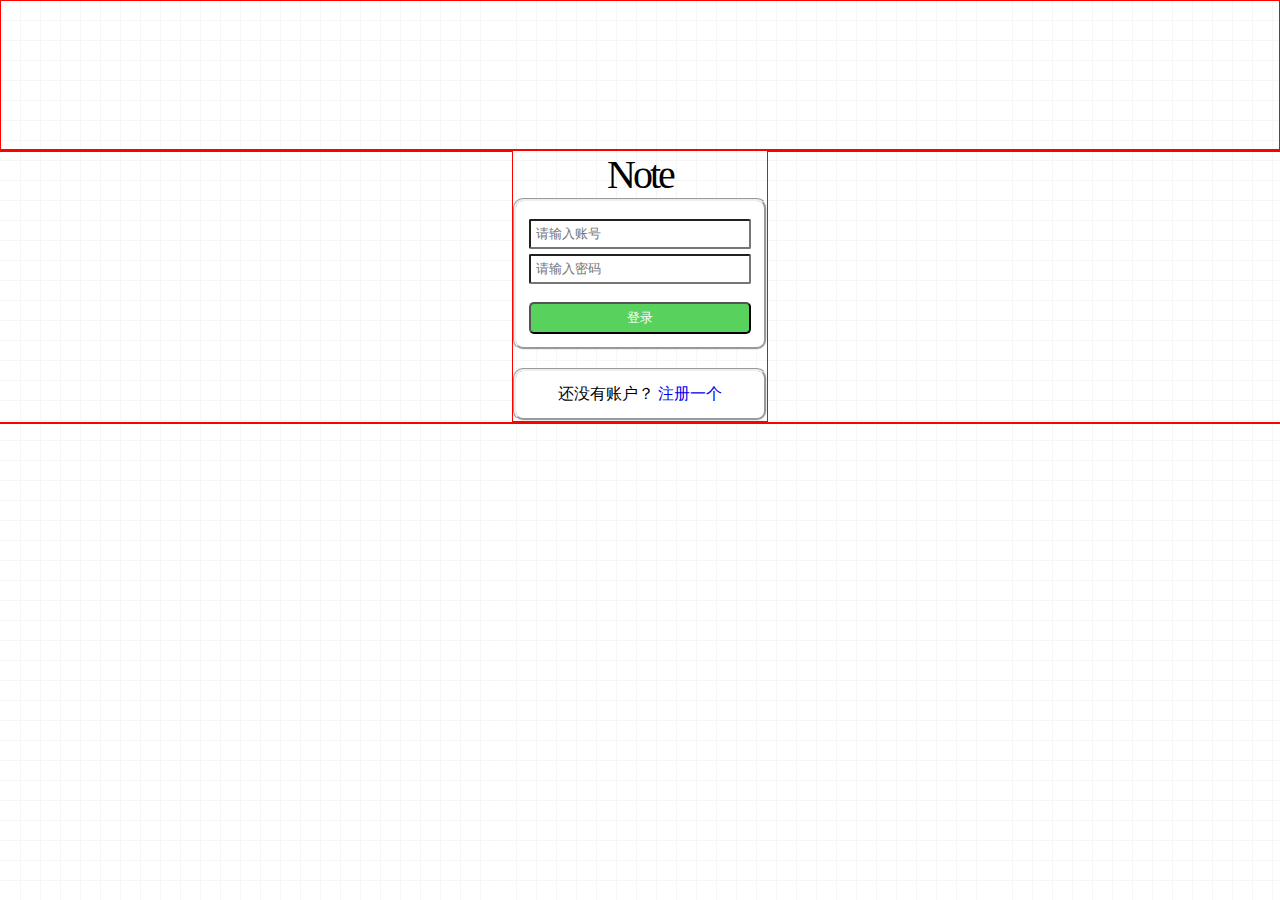
==== index.html @ 68d83b84 "login and sign in" ====
<html>

<head>
    <meta charset="UTF-8">
    <meta http-equiv="X-UA-Compatible" content="IE=edge">
    <meta name="viewpoint" content="width=device-width, initial-scale=1">
    <title>登录</title>
    <link rel="stylesheet" type="text/css" href="css/normalize.css">
    <link rel="stylesheet" type="text/css" href="css/grib.css">
</head>

<body>
    <div class="container">
        <div class="col-10 col-m-10 col-s-10" id="headpadding"></div>
        <div class="col-4 col-m-3"></div>

        <div class="form col-2 col-m-4 col-s-10" id="main">
            <h1>Note</h1>
            <div class="login_box box">
                <!-- input username -->
                <div class="input">
                    <input id="username" class="text" type="text" placeholder="请输入账号">
                </div>
                <div class="input">
                    <input id="password" class="text" type="password" placeholder="请输入密码">
                </div>
                <div class="error_box"><br></div>
                <div>
                    <button>登录</button>
                </div>
            </div>
            <br>
            <div class="signup_box box">
                <p>还没有账户？
                    <a href="signup.html">注册一个</a>
                </p>
            </div>
        </div>

        <div class="col-4 col-m-3"></div>
        <div class="col-10 col-m-10 col-s-10" id="footpadding"></div>
    </div>
</body>

</html>
---- css/grib.css ----
*{
    padding:0px;
    margin:0px;
    font-family:"微软雅黑";
}
.container{
	width: 100%;
	max-width: 2200px;
}
.row::after{
	content: "";
	display: block;
	clear: both;
}
.container * { 
    box-sizing: border-box;
}
[class *= 'col-']{
	float: left;
    min-height: 1px;
    /* debug */
    border: 1px solid red;
}
@media screen and (min-width: 768px){
    .col-1 { width: 10%; }
    .col-2 { width: 20%; }
    .col-3 { width: 30%; }
    .col-4 { width: 40%; }
    .col-5 { width: 50%; }
    .col-6 { width: 60%; }
    .col-7 { width: 70%; }
    .col-8 { width: 80%; }
    .col-9 { width: 90%; }
    .col-10 { width: 100%; }
}
@media screen and (min-width: 400px) and (max-width: 768px){
    .col-m-1 { width: 10%; }
    .col-m-2 { width: 20%; }
    .col-m-3 { width: 30%; }
    .col-m-4 { width: 40%; }
    .col-m-5 { width: 50%; }
    .col-m-6 { width: 60%; }
    .col-m-7 { width: 70%; }
    .col-m-8 { width: 80%; }
    .col-m-9 { width: 90%; }
    .col-m-10 { width: 100%; }
}
@media only screen and (max-width: 400px){
    .col-s-1 { width: 10%; }
    .col-s-2 { width: 20%; }
    .col-s-3 { width: 30%; }
    .col-s-4 { width: 40%; }
    .col-s-5 { width: 50%; }
    .col-s-6 { width: 60%; }
    .col-s-7 { width: 70%; }
    .col-s-8 { width: 80%; }
    .col-s-9 { width: 90%; }
    .col-s-10 { width: 100%; }
}
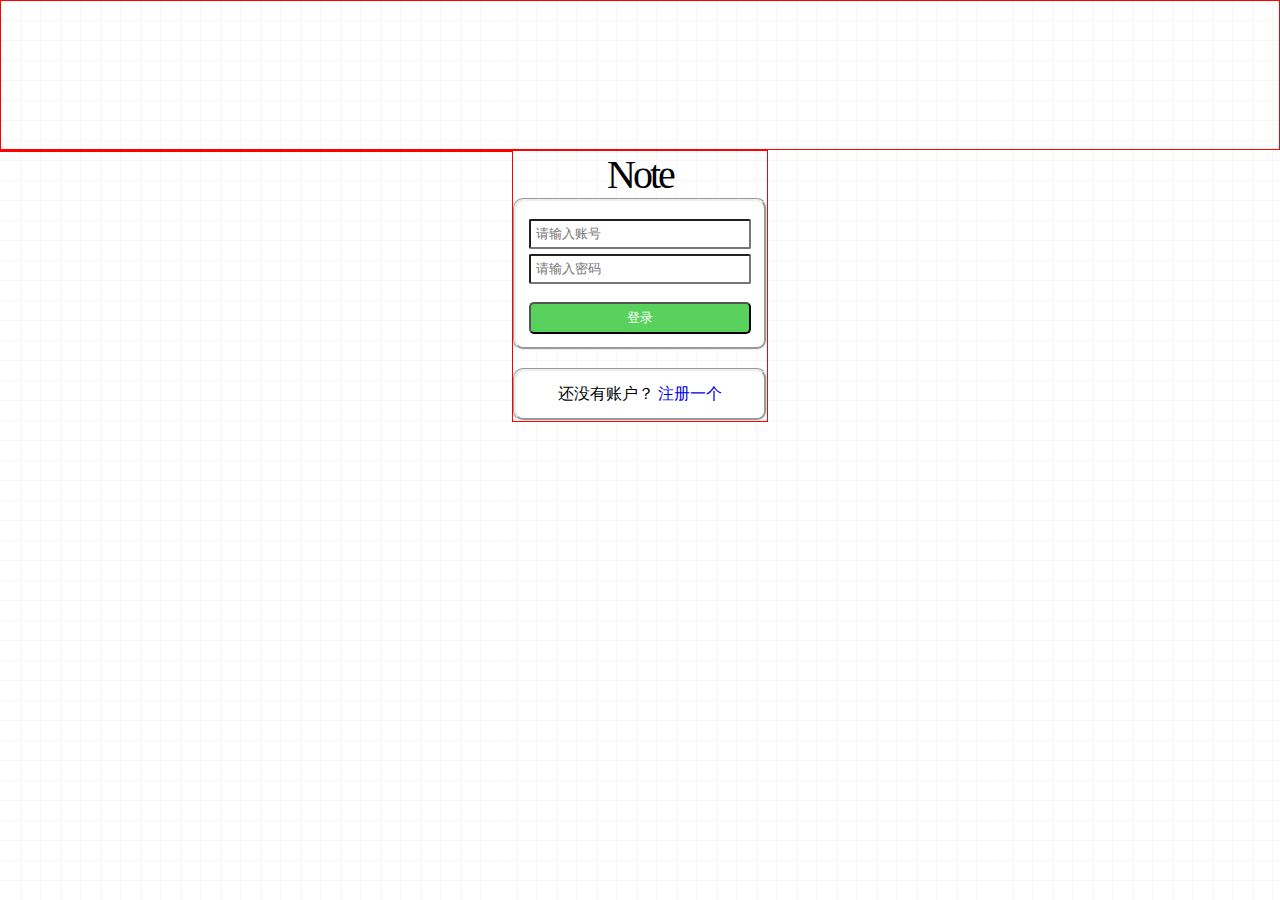
==== commit 3d196778: "test" ====
--- a/index.html
+++ b/index.html
@@ -17,19 +17,22 @@
         <div class="form col-2 col-m-4 col-s-10" id="main">
             <h1>Note</h1>
             <div class="login_box box">
-                <!-- input username -->
+                <!-- 输入用户名 -->
                 <div class="input">
                     <input id="username" class="text" type="text" placeholder="请输入账号">
                 </div>
+                <!-- 输入密码 -->
                 <div class="input">
                     <input id="password" class="text" type="password" placeholder="请输入密码">
                 </div>
+                <!-- 用来显示错误信息 -->
                 <div class="error_box"><br></div>
                 <div>
-                    <button>登录</button>
+                    <button onclick="fnCheckBlank()">登录</button>
                 </div>
             </div>
             <br>
+            <!-- 注册 -->
             <div class="signup_box box">
                 <p>还没有账户？
                     <a href="signup.html">注册一个</a>
@@ -37,9 +40,3 @@
             </div>
         </div>
 
-        <div class="col-4 col-m-3"></div>
-        <div class="col-10 col-m-10 col-s-10" id="footpadding"></div>
-    </div>
-</body>
-
-</html>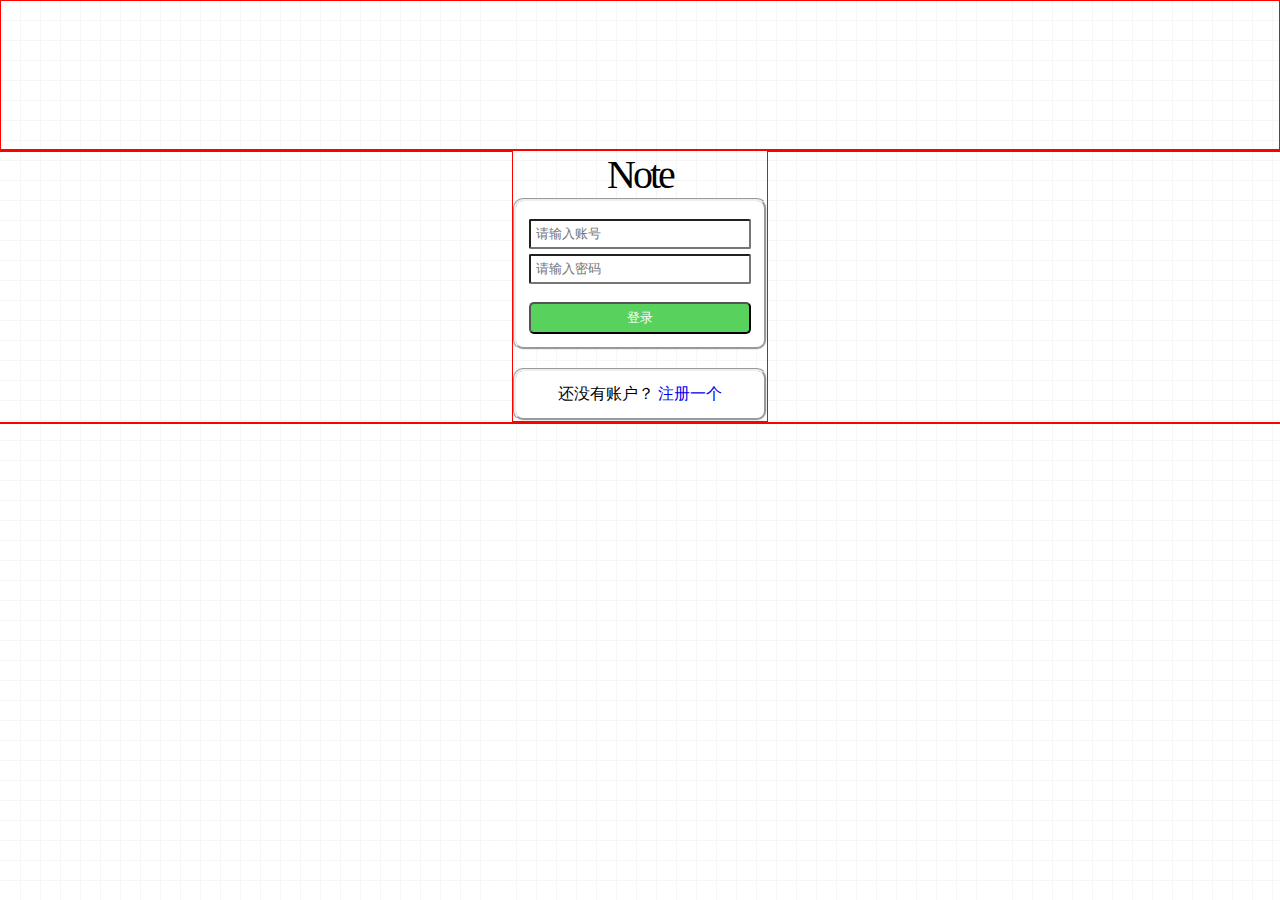
==== commit 216a03f5: "back to origin" ====
--- a/index.html
+++ b/index.html
@@ -40,3 +40,10 @@
             </div>
         </div>
 
+        <div class="col-4 col-m-3"></div>
+        <div class="col-10 col-m-10 col-s-10" id="footpadding"></div>
+    </div>
+    <script src="js/check.js"></script>
+</body>
+
+</html>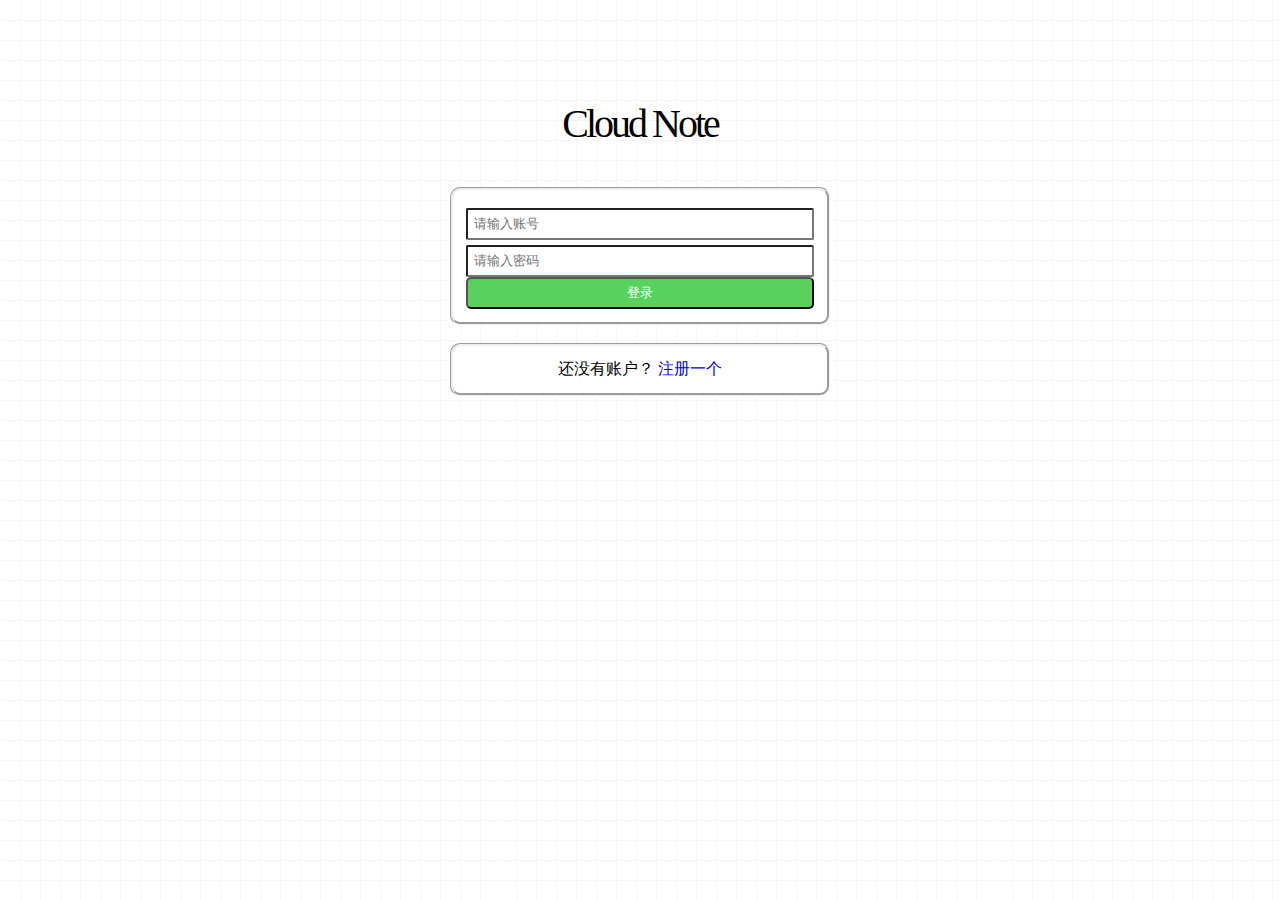
==== commit 10f89e3c: "修改了响应式" ====
--- a/index.html
+++ b/index.html
@@ -5,45 +5,41 @@
     <meta http-equiv="X-UA-Compatible" content="IE=edge">
     <meta name="viewpoint" content="width=device-width, initial-scale=1">
     <title>登录</title>
-    <link rel="stylesheet" type="text/css" href="css/normalize.css">
-    <link rel="stylesheet" type="text/css" href="css/grib.css">
+    <link rel="stylesheet" type="text/css" href="./css/normalize.css">
+    <link rel="stylesheet" type="text/css" href="./css/grib.css">
 </head>
 
 <body>
     <div class="container">
-        <div class="col-10 col-m-10 col-s-10" id="headpadding"></div>
-        <div class="col-4 col-m-3"></div>
-
-        <div class="form col-2 col-m-4 col-s-10" id="main">
-            <h1>Note</h1>
+        <div class="intro">
+            <h1>Cloud Note</h1>
+        </div>
+        <div class="form-wrapper">
             <div class="login_box box">
                 <!-- 输入用户名 -->
                 <div class="input">
-                    <input id="username" class="text" type="text" placeholder="请输入账号">
+                    <input id="username" class="text" type="text" placeholder="请输入账号" onclick="fnClearError()">
                 </div>
                 <!-- 输入密码 -->
                 <div class="input">
-                    <input id="password" class="text" type="password" placeholder="请输入密码">
+                    <input id="password" class="text" type="password" placeholder="请输入密码" onclick="fnClearError()">
                 </div>
                 <!-- 用来显示错误信息 -->
-                <div class="error_box"><br></div>
+                <div id="error_box"></div>
                 <div>
                     <button onclick="fnCheckBlank()">登录</button>
                 </div>
             </div>
             <br>
-            <!-- 注册 -->
+            <!-- 创建新账户 -->
             <div class="signup_box box">
                 <p>还没有账户？
-                    <a href="signup.html">注册一个</a>
+                    <a href="./signup.html">注册一个</a>
                 </p>
             </div>
         </div>
-
-        <div class="col-4 col-m-3"></div>
-        <div class="col-10 col-m-10 col-s-10" id="footpadding"></div>
     </div>
-    <script src="js/check.js"></script>
+    <script src="./js/script.js"></script>
 </body>
 
 </html>